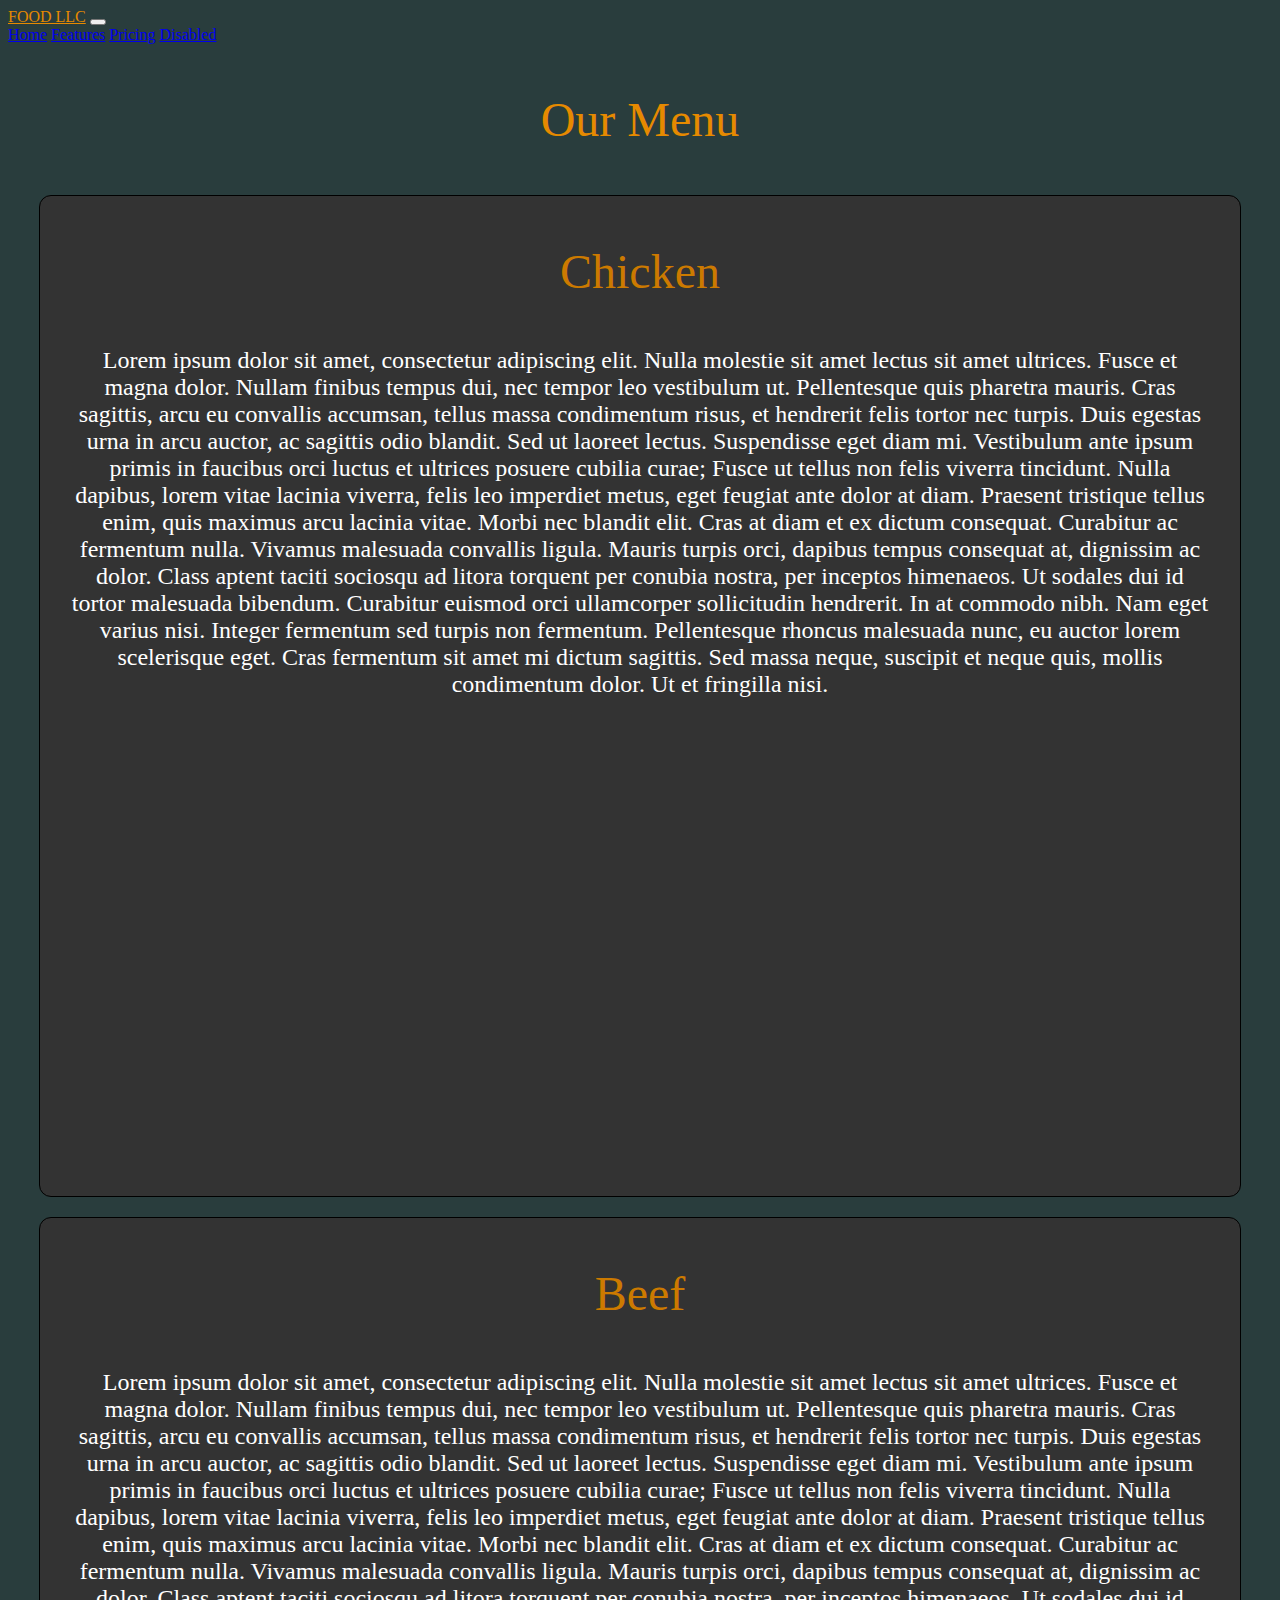
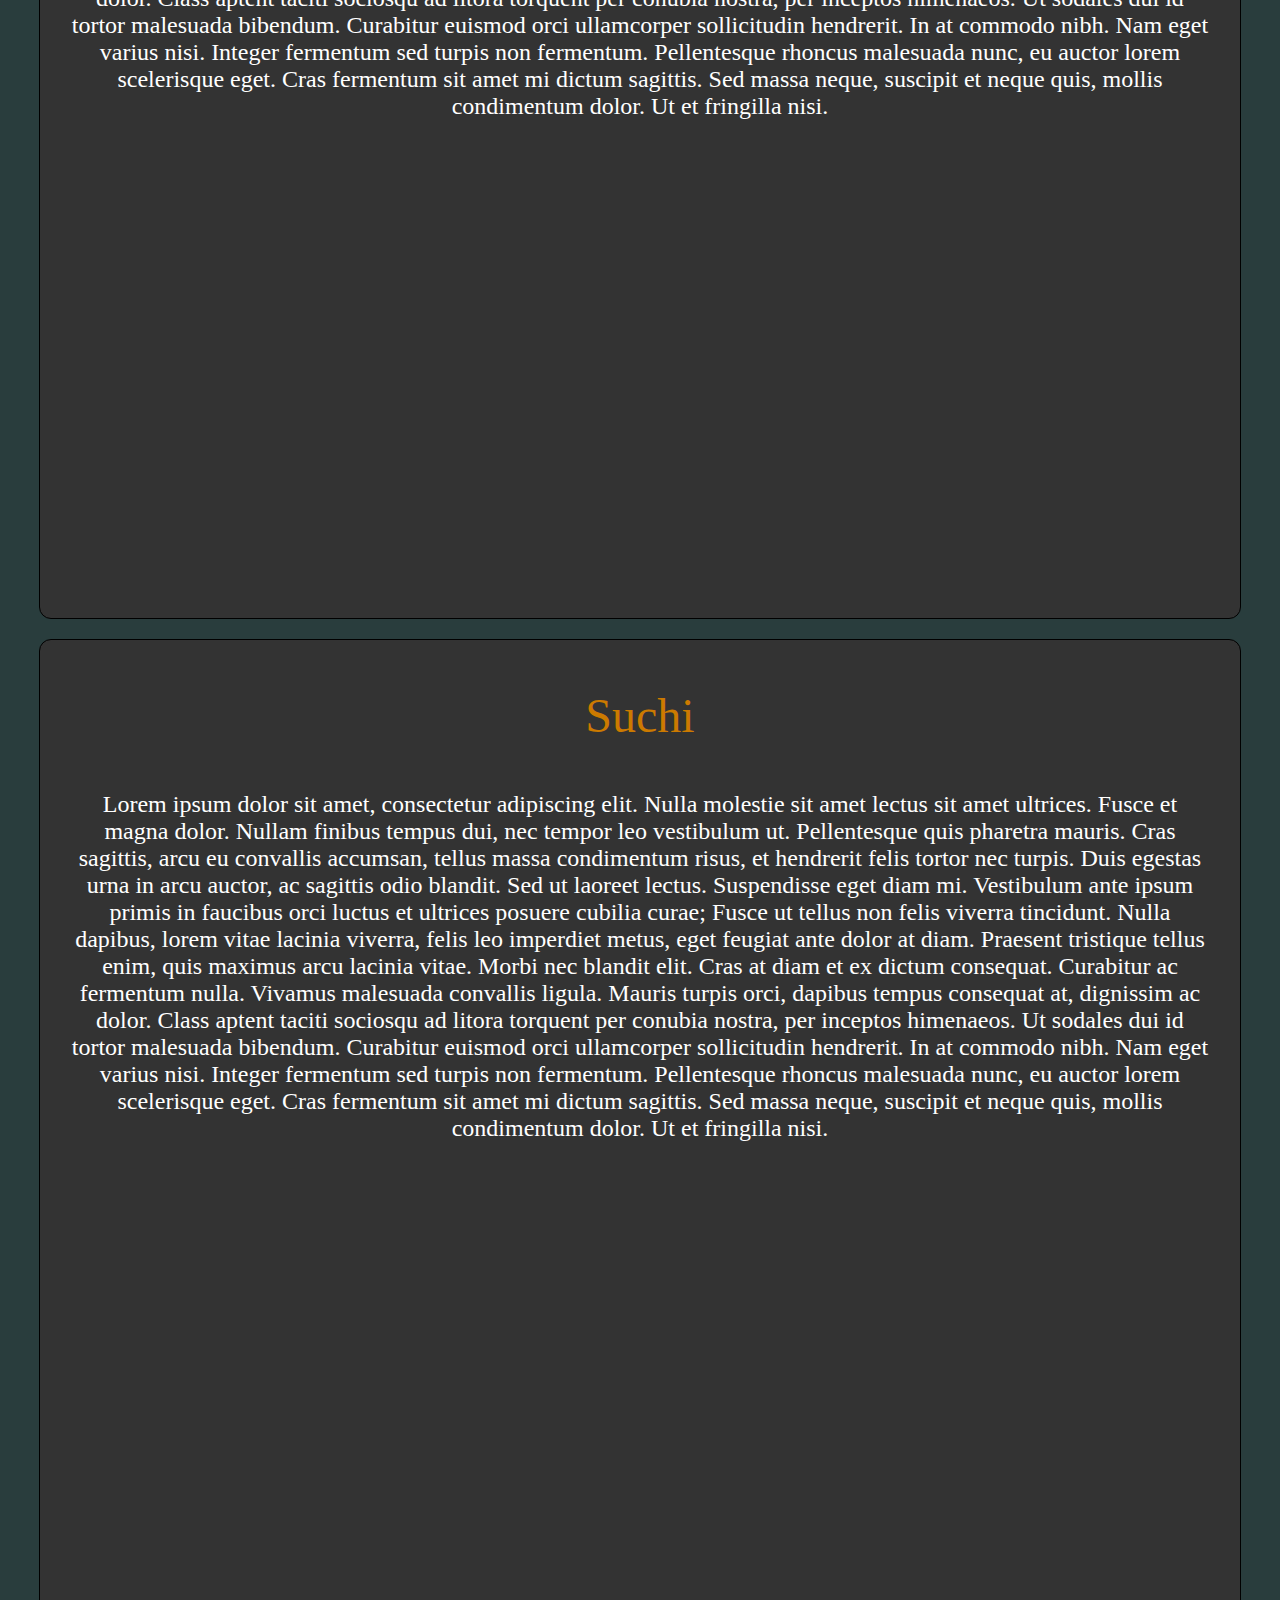
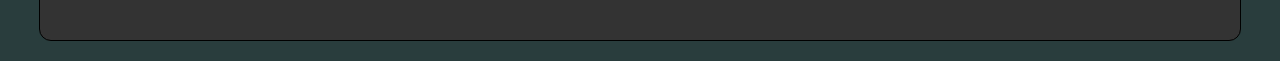
==== module3-solution/index.html @ ae7a2ca8 "3" ====
<!doctype html>
<html lang="en">
  <head>
   <meta charset="utf-8" >
   <meta name="viewport" content="width=device-width, initial-scale=1.0">
   <title>module3-solution</title>
   <link rel="stylesheet" href="css/style.css">
   <link rel="stylesheet" href="/css/bootstrap.min.css">
  </head>
  <body id="s">
    <!-- nave bar and button-->
    <header>
      <nav id="navbar" class="navbar navbar-dark bg-dark">
        <div class="container-fluid">
          <a id="brand" class="navbar-brand" href="index.html">FOOD  LLC</a>
          <button class="navbar-toggler" type="button" data-bs-toggle="collapse" data-bs-target="#navbarNavAltMarkup" aria-controls="navbarNavAltMarkup" aria-expanded="false" aria-label="Toggle navigation">
             <span class="navbar-toggler-icon"></span>
          </button>
          <div class="collapse navbar-collapse" id="navbarNavAltMarkup">
             <div class="navbar-nav">
                <a class="nav-link active" aria-current="page" href="#">Home</a>
                <a class="nav-link" href="#">Features</a>
                <a class="nav-link" href="#">Pricing</a>
                <a class="nav-link disabled" href="#" tabindex="-1" aria-disabled="true">Disabled</a>
                </div>
              </div>
        </div>
      </nav>
    </header>
    <!-- end navbar -->
    <!-- main content -->
    <p id="tit">Our Menu</p>
    <div class="container-fluid">
      <div class="box">
         <p class="inner">Chicken</p>
         <p class="graph">
           Lorem ipsum dolor sit amet, consectetur adipiscing elit. Nulla molestie sit amet lectus sit amet ultrices. Fusce et magna dolor. Nullam finibus tempus dui, nec tempor leo vestibulum ut. Pellentesque quis pharetra mauris. Cras sagittis, arcu eu convallis accumsan, tellus massa condimentum risus, et hendrerit felis tortor nec turpis. Duis egestas urna in arcu auctor, ac sagittis odio blandit. Sed ut laoreet lectus. Suspendisse eget diam mi. Vestibulum ante ipsum primis in faucibus orci luctus et ultrices posuere cubilia curae; Fusce ut tellus non felis viverra tincidunt. Nulla dapibus, lorem vitae lacinia viverra, felis leo imperdiet metus, eget feugiat ante dolor at diam. Praesent tristique tellus enim, quis maximus arcu lacinia vitae. Morbi nec blandit elit. Cras at diam et ex dictum consequat. Curabitur ac fermentum nulla.
            Vivamus malesuada convallis ligula. Mauris turpis orci, dapibus tempus consequat at, dignissim ac dolor. Class aptent taciti sociosqu ad litora torquent per conubia nostra, per inceptos himenaeos. Ut sodales dui id tortor malesuada bibendum. Curabitur euismod orci ullamcorper sollicitudin hendrerit. In at commodo nibh. Nam eget varius nisi. Integer fermentum sed turpis non fermentum. Pellentesque rhoncus malesuada nunc, eu auctor lorem scelerisque eget. Cras fermentum sit amet mi dictum sagittis. Sed massa neque, suscipit et neque quis, mollis condimentum dolor. Ut et fringilla nisi.
         </p>
      </div>
      <div class="box">
        <p class="inner">Beef</p>
        <p class="graph">
          Lorem ipsum dolor sit amet, consectetur adipiscing elit. Nulla molestie sit amet lectus sit amet ultrices. Fusce et magna dolor. Nullam finibus tempus dui, nec tempor leo vestibulum ut. Pellentesque quis pharetra mauris. Cras sagittis, arcu eu convallis accumsan, tellus massa condimentum risus, et hendrerit felis tortor nec turpis. Duis egestas urna in arcu auctor, ac sagittis odio blandit. Sed ut laoreet lectus. Suspendisse eget diam mi. Vestibulum ante ipsum primis in faucibus orci luctus et ultrices posuere cubilia curae; Fusce ut tellus non felis viverra tincidunt. Nulla dapibus, lorem vitae lacinia viverra, felis leo imperdiet metus, eget feugiat ante dolor at diam. Praesent tristique tellus enim, quis maximus arcu lacinia vitae. Morbi nec blandit elit. Cras at diam et ex dictum consequat. Curabitur ac fermentum nulla.
           Vivamus malesuada convallis ligula. Mauris turpis orci, dapibus tempus consequat at, dignissim ac dolor. Class aptent taciti sociosqu ad litora torquent per conubia nostra, per inceptos himenaeos. Ut sodales dui id tortor malesuada bibendum. Curabitur euismod orci ullamcorper sollicitudin hendrerit. In at commodo nibh. Nam eget varius nisi. Integer fermentum sed turpis non fermentum. Pellentesque rhoncus malesuada nunc, eu auctor lorem scelerisque eget. Cras fermentum sit amet mi dictum sagittis. Sed massa neque, suscipit et neque quis, mollis condimentum dolor. Ut et fringilla nisi.
        </p>
      </div>
      <div class="box">
         <p class="inner">Suchi</p>
         <p class="graph">
           Lorem ipsum dolor sit amet, consectetur adipiscing elit. Nulla molestie sit amet lectus sit amet ultrices. Fusce et magna dolor. Nullam finibus tempus dui, nec tempor leo vestibulum ut. Pellentesque quis pharetra mauris. Cras sagittis, arcu eu convallis accumsan, tellus massa condimentum risus, et hendrerit felis tortor nec turpis. Duis egestas urna in arcu auctor, ac sagittis odio blandit. Sed ut laoreet lectus. Suspendisse eget diam mi. Vestibulum ante ipsum primis in faucibus orci luctus et ultrices posuere cubilia curae; Fusce ut tellus non felis viverra tincidunt. Nulla dapibus, lorem vitae lacinia viverra, felis leo imperdiet metus, eget feugiat ante dolor at diam. Praesent tristique tellus enim, quis maximus arcu lacinia vitae. Morbi nec blandit elit. Cras at diam et ex dictum consequat. Curabitur ac fermentum nulla.
            Vivamus malesuada convallis ligula. Mauris turpis orci, dapibus tempus consequat at, dignissim ac dolor. Class aptent taciti sociosqu ad litora torquent per conubia nostra, per inceptos himenaeos. Ut sodales dui id tortor malesuada bibendum. Curabitur euismod orci ullamcorper sollicitudin hendrerit. In at commodo nibh. Nam eget varius nisi. Integer fermentum sed turpis non fermentum. Pellentesque rhoncus malesuada nunc, eu auctor lorem scelerisque eget. Cras fermentum sit amet mi dictum sagittis. Sed massa neque, suscipit et neque quis, mollis condimentum dolor. Ut et fringilla nisi.
         </p> 
      </div>
    </div>
  </body>
</html>
---- module3-solution/css/style.css ----
.box {
  width: 95%;
  height: 1000px;
  margin-right: auto;
  margin-left: auto;
  margin-bottom: 20px;
  border: 1px solid black;
  border-radius: 12px;
 background-color: #333333;
}
#s {
  background-color: #293d3d;
}
#navbar {
  margin-bottom: 20px;
}
#tit {
  text-align: center;
  color: #e68a00;
  font-size: 48px;
}
.graph {
  text-align: center;
  color: #fff;
  display: block;
  width: 95%;
  margin-right: auto;
  margin-left: auto;
  font-size: 16px;
}
.inner {
  text-align: center;
  font-size: 35px;
  color: #cc7a00;
}
#brand {
  color: #e68a00;
}
/*********tablet*******/
@media only screen and (min-width: 768px)
{
  .graph {
    font-size: 24px;
  }
  .inner {
    font-size: 32px;
  }
}
/********big screen******/
@media only screen and (min-width: 992px)
{
  .graph {
    35px
  }
  .inner {
    font-size: 48px;
  }
  
}
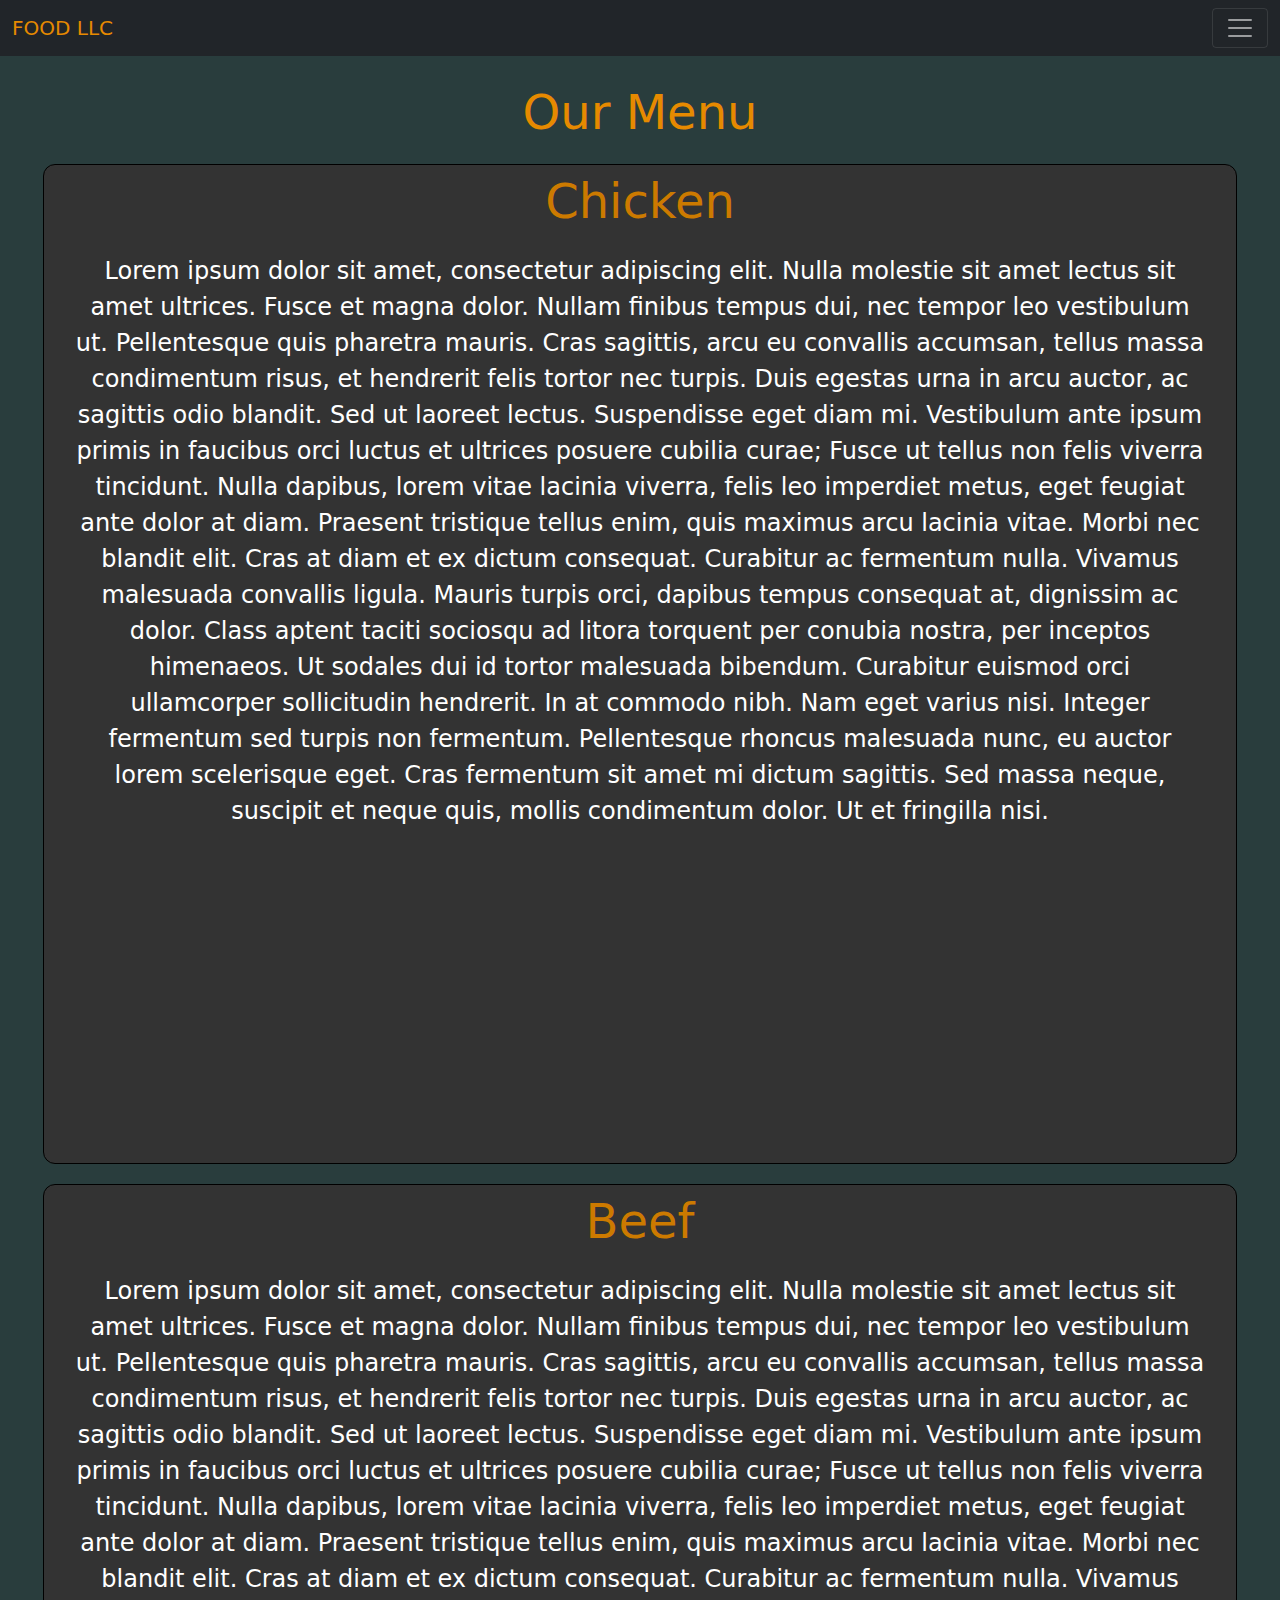
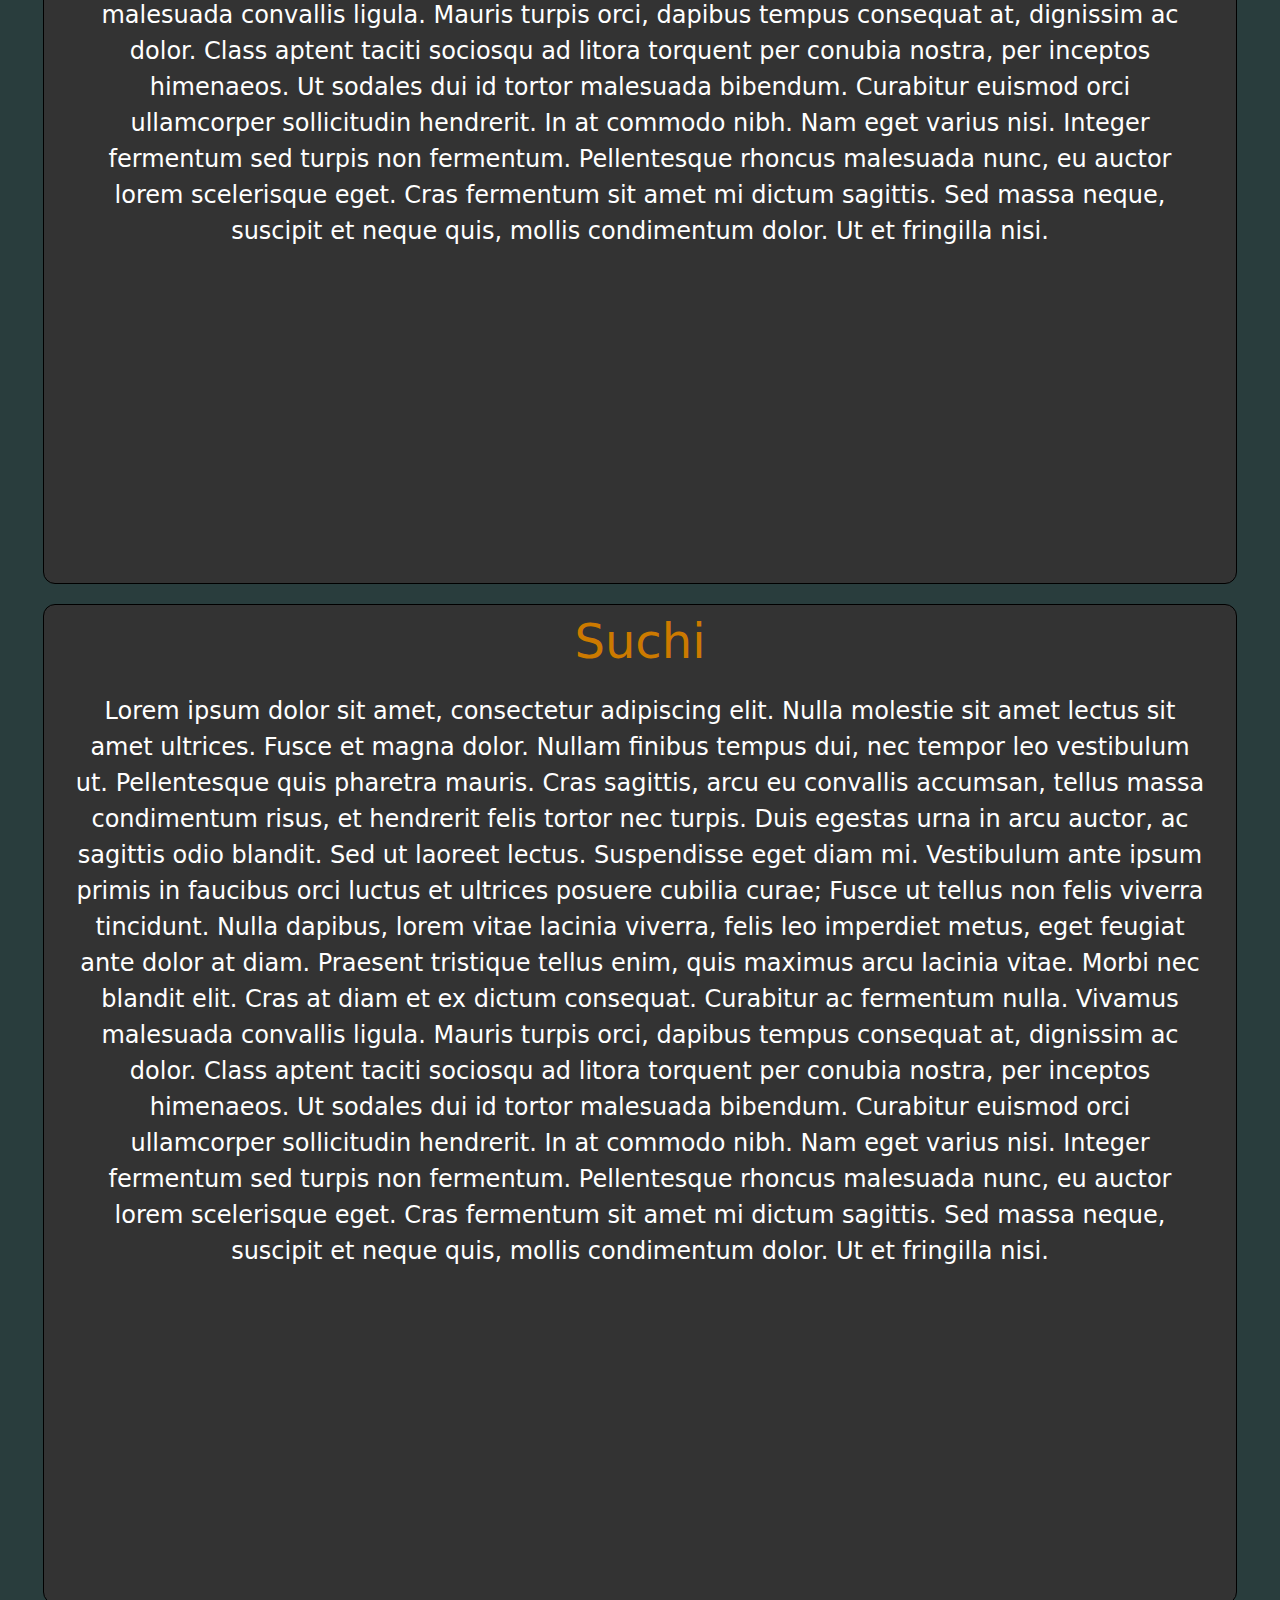
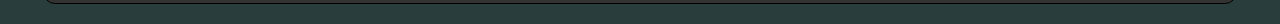
==== commit baeda638: "Update index.html" ====
--- a/module3-solution/index.html
+++ b/module3-solution/index.html
@@ -5,7 +5,7 @@
    <meta name="viewport" content="width=device-width, initial-scale=1.0">
    <title>module3-solution</title>
    <link rel="stylesheet" href="css/style.css">
-   <link rel="stylesheet" href="/css/bootstrap.min.css">
+   <link rel="stylesheet" href="css/bootstrap.min.css">
   </head>
   <body id="s">
     <!-- nave bar and button-->
@@ -54,4 +54,4 @@
       </div>
     </div>
   </body>
-</html>+</html>
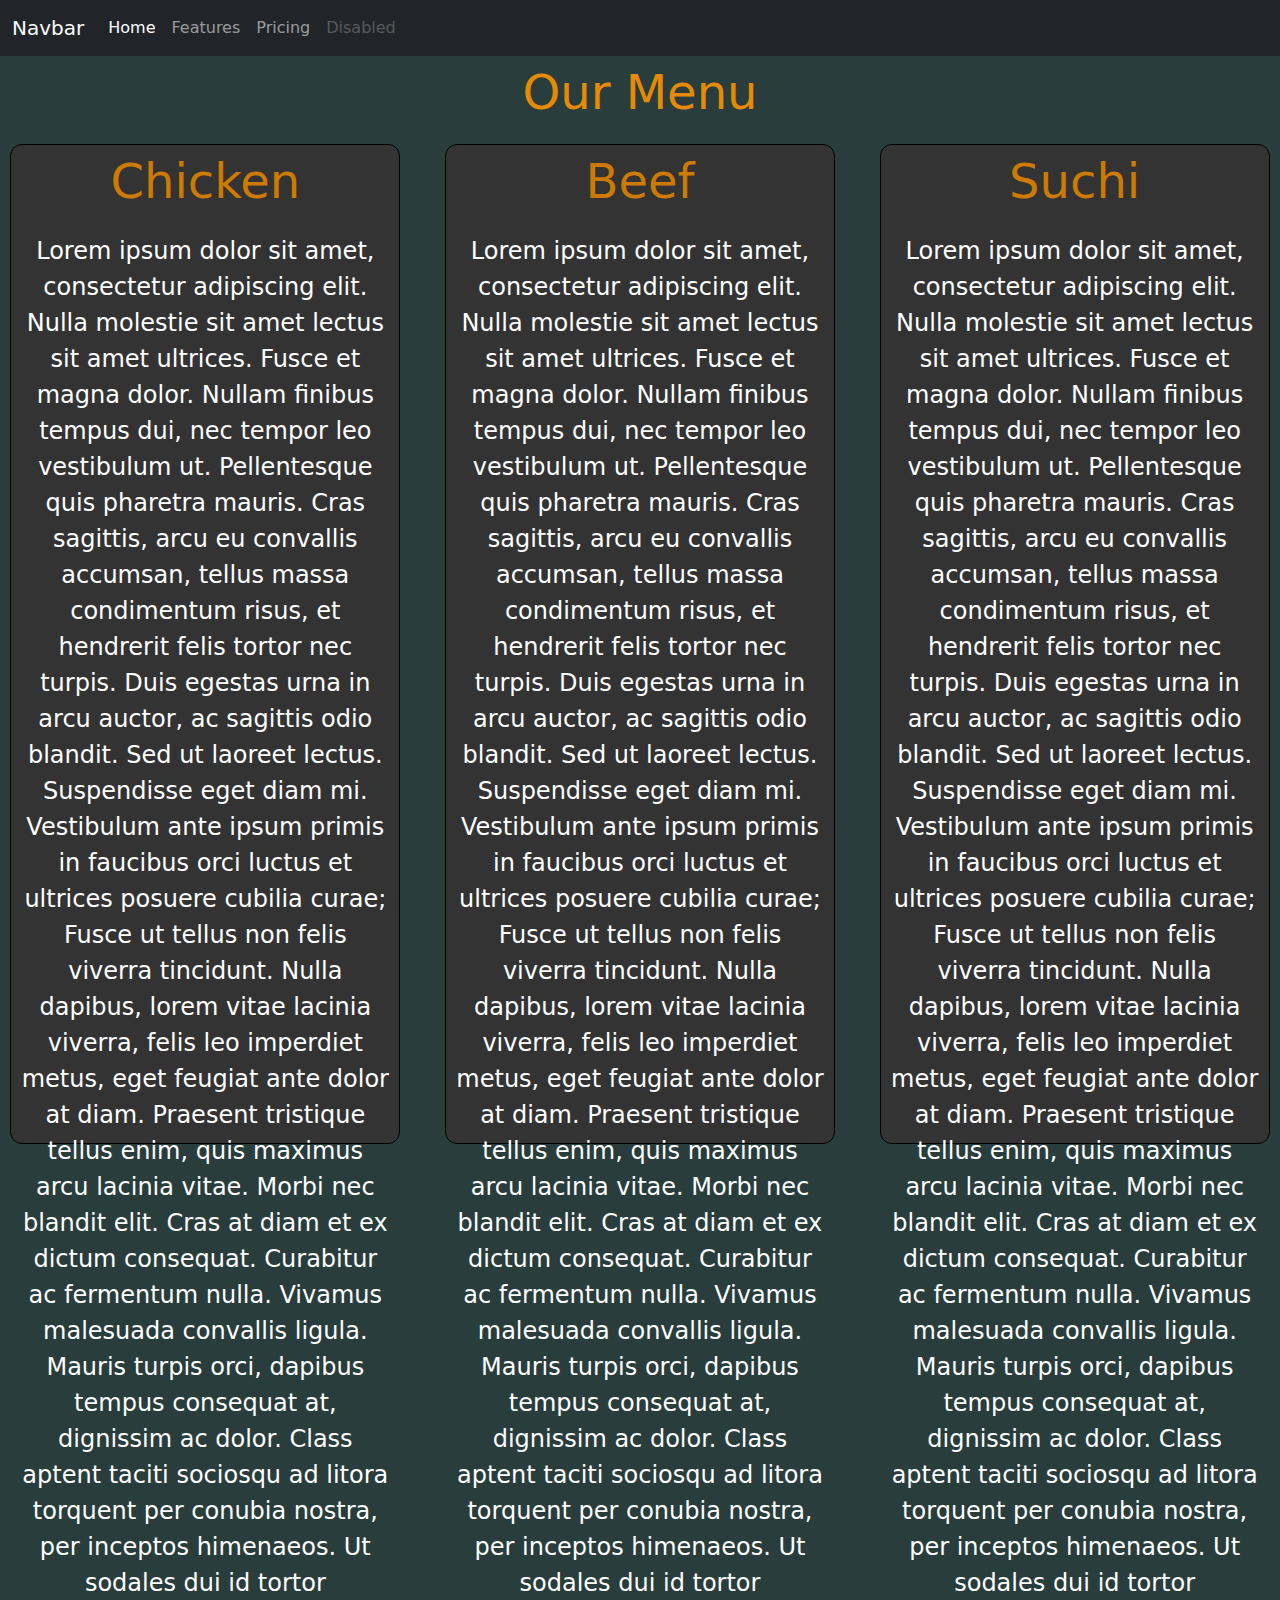
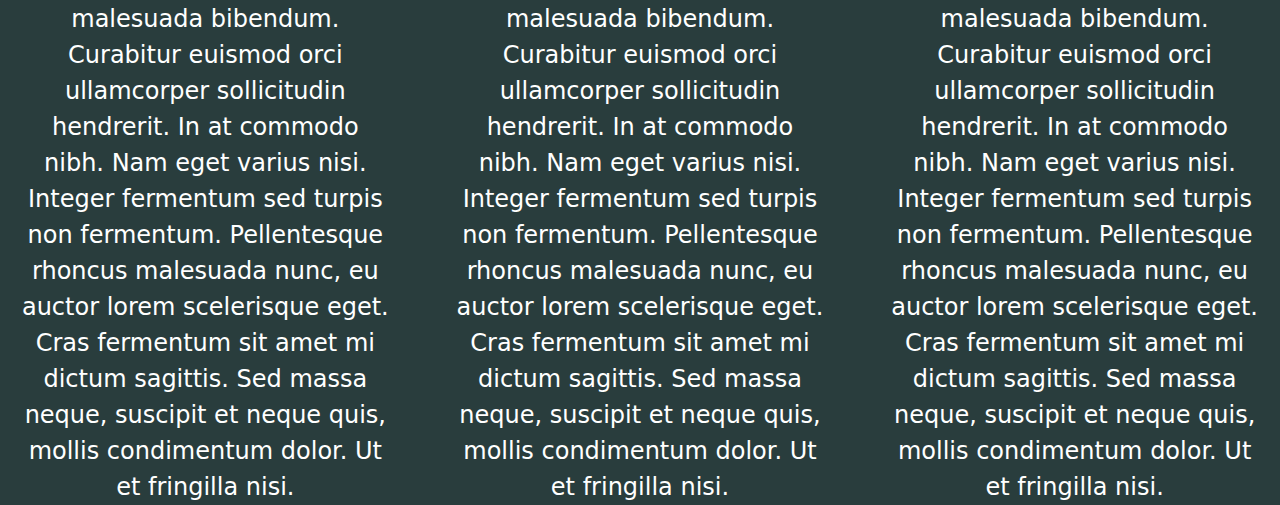
==== commit 2779e5b1: "modufied" ====
--- a/module3-solution/index.html
+++ b/module3-solution/index.html
@@ -10,34 +10,45 @@
   <body id="s">
     <!-- nave bar and button-->
     <header>
-      <nav id="navbar" class="navbar navbar-dark bg-dark">
-        <div class="container-fluid">
-          <a id="brand" class="navbar-brand" href="index.html">FOOD  LLC</a>
-          <button class="navbar-toggler" type="button" data-bs-toggle="collapse" data-bs-target="#navbarNavAltMarkup" aria-controls="navbarNavAltMarkup" aria-expanded="false" aria-label="Toggle navigation">
-             <span class="navbar-toggler-icon"></span>
-          </button>
-          <div class="collapse navbar-collapse" id="navbarNavAltMarkup">
-             <div class="navbar-nav">
-                <a class="nav-link active" aria-current="page" href="#">Home</a>
-                <a class="nav-link" href="#">Features</a>
-                <a class="nav-link" href="#">Pricing</a>
-                <a class="nav-link disabled" href="#" tabindex="-1" aria-disabled="true">Disabled</a>
-                </div>
-              </div>
-        </div>
-      </nav>
+      <nav class="navbar navbar-expand-md navbar-dark bg-dark">
+  <div class="container-fluid">
+    <a class="navbar-brand" href="#">Navbar</a>
+    <button class="navbar-toggler" type="button" data-bs-toggle="collapse" data-bs-target="#navbarNav" aria-controls="navbarNav" aria-expanded="false" aria-label="Toggle navigation">
+      <span class="navbar-toggler-icon"></span>
+    </button>
+    <div class="collapse navbar-collapse" id="navbarNav">
+      <ul class="navbar-nav">
+        <li class="nav-item">
+          <a class="nav-link active" aria-current="page" href="#">Home</a>
+        </li>
+        <li class="nav-item">
+          <a class="nav-link" href="#">Features</a>
+        </li>
+        <li class="nav-item">
+          <a class="nav-link" href="#">Pricing</a>
+        </li>
+        <li class="nav-item">
+          <a class="nav-link disabled" href="#" tabindex="-1" aria-disabled="true">Disabled</a>
+        </li>
+      </ul>
+    </div>
+  </div>
+</nav>
     </header>
     <!-- end navbar -->
     <!-- main content -->
     <p id="tit">Our Menu</p>
-    <div class="container-fluid">
-      <div class="box">
+    <div class="row">
+      <div class="col-lg-4 col-md-6 col-sm-12">
+       <div class="box">
          <p class="inner">Chicken</p>
          <p class="graph">
            Lorem ipsum dolor sit amet, consectetur adipiscing elit. Nulla molestie sit amet lectus sit amet ultrices. Fusce et magna dolor. Nullam finibus tempus dui, nec tempor leo vestibulum ut. Pellentesque quis pharetra mauris. Cras sagittis, arcu eu convallis accumsan, tellus massa condimentum risus, et hendrerit felis tortor nec turpis. Duis egestas urna in arcu auctor, ac sagittis odio blandit. Sed ut laoreet lectus. Suspendisse eget diam mi. Vestibulum ante ipsum primis in faucibus orci luctus et ultrices posuere cubilia curae; Fusce ut tellus non felis viverra tincidunt. Nulla dapibus, lorem vitae lacinia viverra, felis leo imperdiet metus, eget feugiat ante dolor at diam. Praesent tristique tellus enim, quis maximus arcu lacinia vitae. Morbi nec blandit elit. Cras at diam et ex dictum consequat. Curabitur ac fermentum nulla.
             Vivamus malesuada convallis ligula. Mauris turpis orci, dapibus tempus consequat at, dignissim ac dolor. Class aptent taciti sociosqu ad litora torquent per conubia nostra, per inceptos himenaeos. Ut sodales dui id tortor malesuada bibendum. Curabitur euismod orci ullamcorper sollicitudin hendrerit. In at commodo nibh. Nam eget varius nisi. Integer fermentum sed turpis non fermentum. Pellentesque rhoncus malesuada nunc, eu auctor lorem scelerisque eget. Cras fermentum sit amet mi dictum sagittis. Sed massa neque, suscipit et neque quis, mollis condimentum dolor. Ut et fringilla nisi.
          </p>
       </div>
+    </div>
+    <div class="col-lg-4 col-md-6 col-sm-12">
       <div class="box">
         <p class="inner">Beef</p>
         <p class="graph">
@@ -45,6 +56,8 @@
            Vivamus malesuada convallis ligula. Mauris turpis orci, dapibus tempus consequat at, dignissim ac dolor. Class aptent taciti sociosqu ad litora torquent per conubia nostra, per inceptos himenaeos. Ut sodales dui id tortor malesuada bibendum. Curabitur euismod orci ullamcorper sollicitudin hendrerit. In at commodo nibh. Nam eget varius nisi. Integer fermentum sed turpis non fermentum. Pellentesque rhoncus malesuada nunc, eu auctor lorem scelerisque eget. Cras fermentum sit amet mi dictum sagittis. Sed massa neque, suscipit et neque quis, mollis condimentum dolor. Ut et fringilla nisi.
         </p>
       </div>
+    </div>
+    <div class="col-lg-4 col-md-12 col-sm-12">
       <div class="box">
          <p class="inner">Suchi</p>
          <p class="graph">
@@ -52,6 +65,10 @@
             Vivamus malesuada convallis ligula. Mauris turpis orci, dapibus tempus consequat at, dignissim ac dolor. Class aptent taciti sociosqu ad litora torquent per conubia nostra, per inceptos himenaeos. Ut sodales dui id tortor malesuada bibendum. Curabitur euismod orci ullamcorper sollicitudin hendrerit. In at commodo nibh. Nam eget varius nisi. Integer fermentum sed turpis non fermentum. Pellentesque rhoncus malesuada nunc, eu auctor lorem scelerisque eget. Cras fermentum sit amet mi dictum sagittis. Sed massa neque, suscipit et neque quis, mollis condimentum dolor. Ut et fringilla nisi.
          </p> 
       </div>
-    </div>
+    </div>  </div>
+     <!-- jQuery (Bootstrap JS plugins depend on it) -->
+    <script src="js/jquery-3.1.1.min.js"></script>
+    <script src="js/bootstrap.min.js"></script>
+    <!-- <script src="js/script.js"></script> -->
   </body>
-</html>
+</html>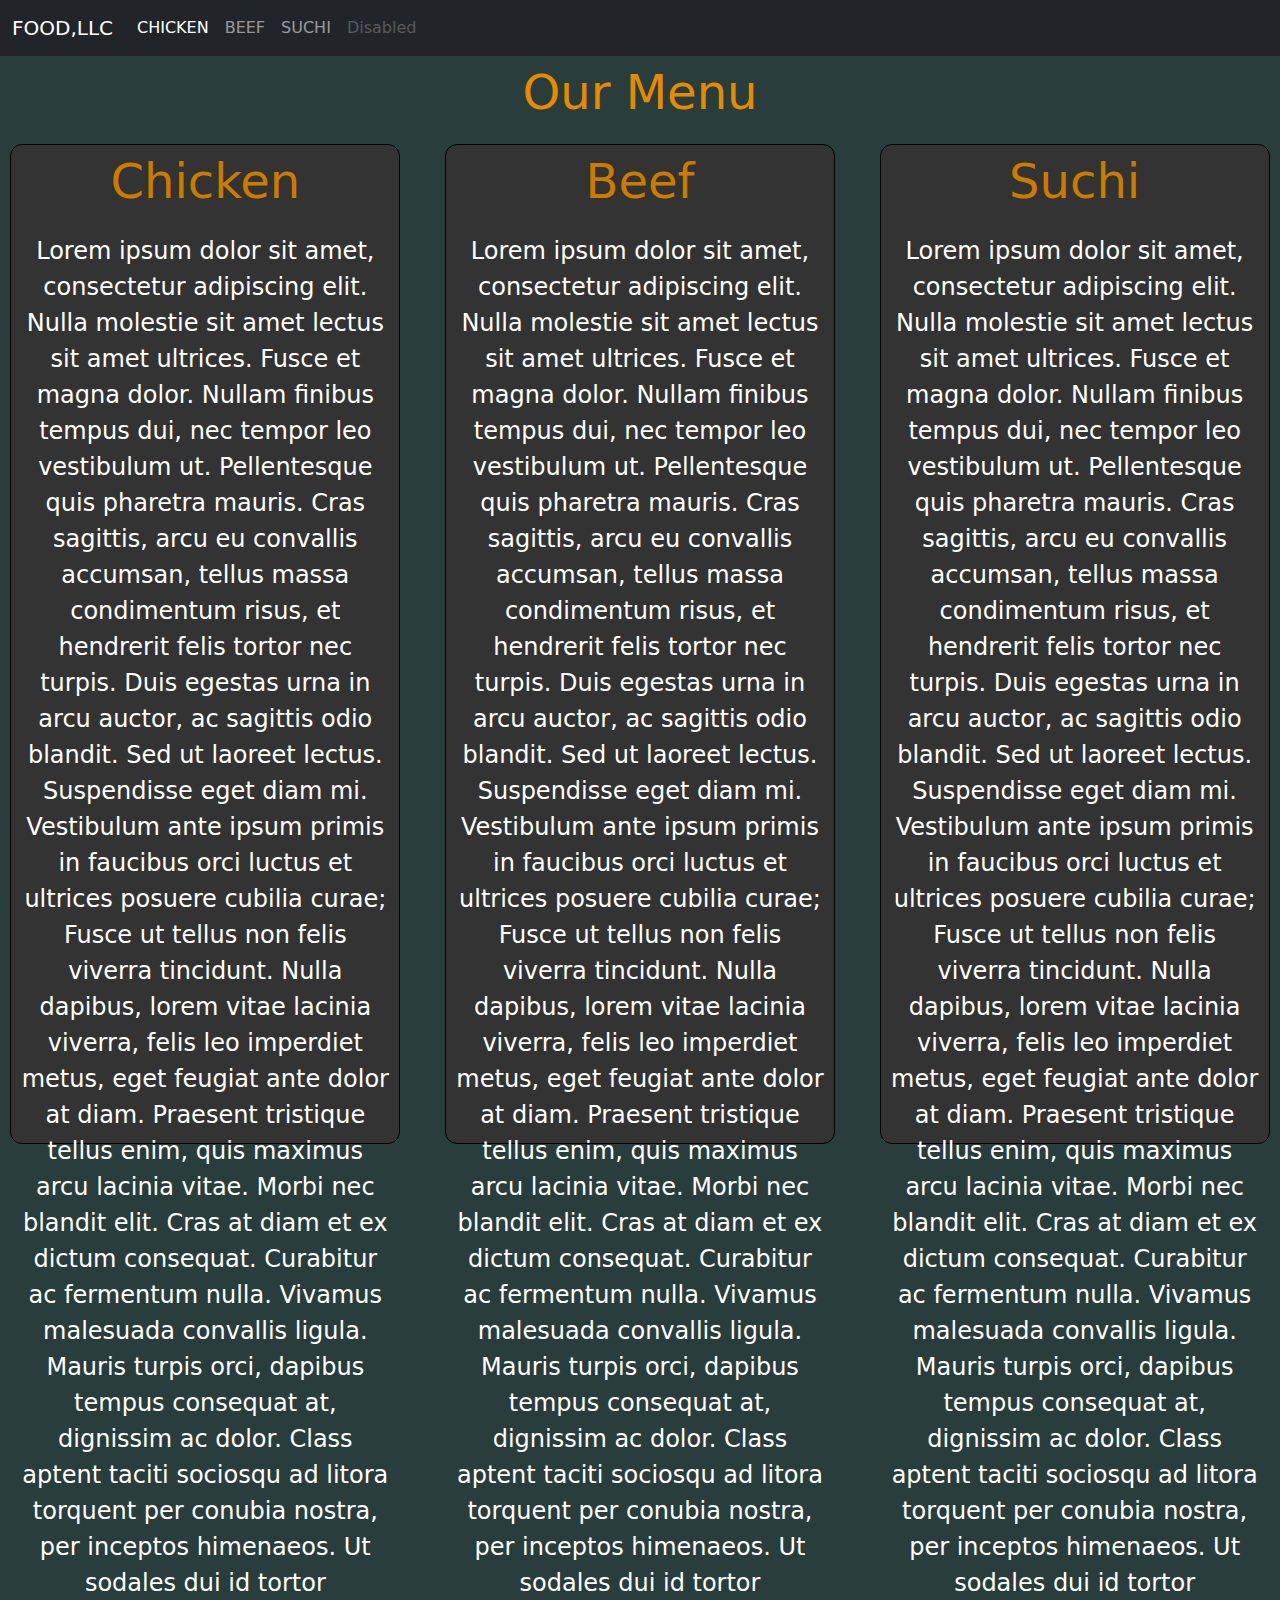
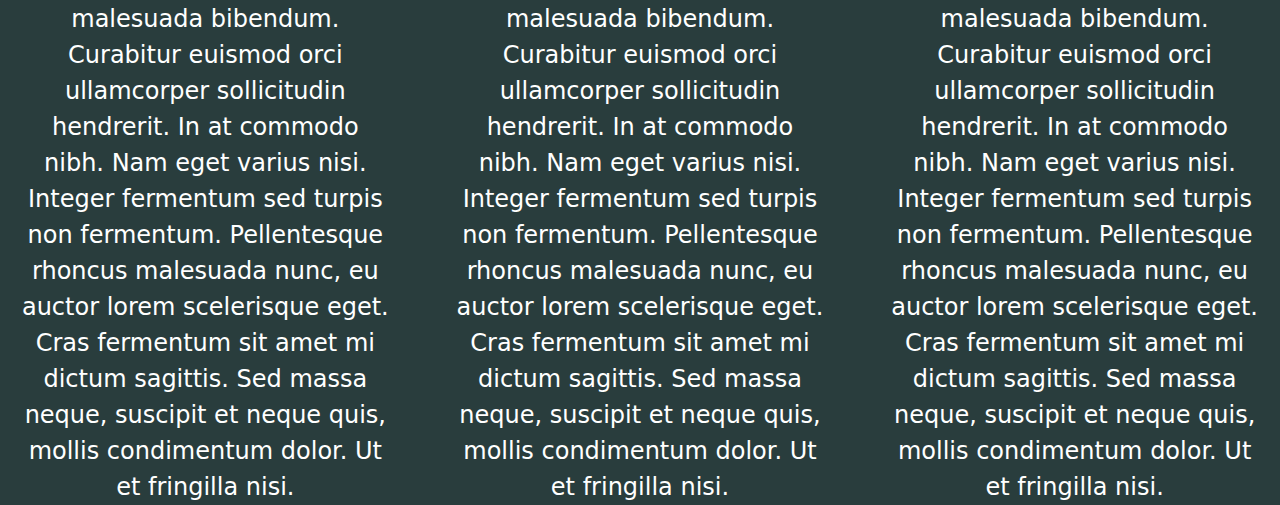
==== commit 88365cf3: "Update index.html" ====
--- a/module3-solution/index.html
+++ b/module3-solution/index.html
@@ -12,20 +12,20 @@
     <header>
       <nav class="navbar navbar-expand-md navbar-dark bg-dark">
   <div class="container-fluid">
-    <a class="navbar-brand" href="#">Navbar</a>
+    <a class="navbar-brand" href="index.html">FOOD,LLC</a>
     <button class="navbar-toggler" type="button" data-bs-toggle="collapse" data-bs-target="#navbarNav" aria-controls="navbarNav" aria-expanded="false" aria-label="Toggle navigation">
       <span class="navbar-toggler-icon"></span>
     </button>
     <div class="collapse navbar-collapse" id="navbarNav">
       <ul class="navbar-nav">
         <li class="nav-item">
-          <a class="nav-link active" aria-current="page" href="#">Home</a>
+          <a class="nav-link active" aria-current="page" href="#1">CHICKEN</a>
         </li>
         <li class="nav-item">
-          <a class="nav-link" href="#">Features</a>
+          <a class="nav-link" href="#2">BEEF</a>
         </li>
         <li class="nav-item">
-          <a class="nav-link" href="#">Pricing</a>
+          <a class="nav-link" href="#3">SUCHI</a>
         </li>
         <li class="nav-item">
           <a class="nav-link disabled" href="#" tabindex="-1" aria-disabled="true">Disabled</a>
@@ -40,7 +40,7 @@
     <p id="tit">Our Menu</p>
     <div class="row">
       <div class="col-lg-4 col-md-6 col-sm-12">
-       <div class="box">
+       <div id="1" class="box">
          <p class="inner">Chicken</p>
          <p class="graph">
            Lorem ipsum dolor sit amet, consectetur adipiscing elit. Nulla molestie sit amet lectus sit amet ultrices. Fusce et magna dolor. Nullam finibus tempus dui, nec tempor leo vestibulum ut. Pellentesque quis pharetra mauris. Cras sagittis, arcu eu convallis accumsan, tellus massa condimentum risus, et hendrerit felis tortor nec turpis. Duis egestas urna in arcu auctor, ac sagittis odio blandit. Sed ut laoreet lectus. Suspendisse eget diam mi. Vestibulum ante ipsum primis in faucibus orci luctus et ultrices posuere cubilia curae; Fusce ut tellus non felis viverra tincidunt. Nulla dapibus, lorem vitae lacinia viverra, felis leo imperdiet metus, eget feugiat ante dolor at diam. Praesent tristique tellus enim, quis maximus arcu lacinia vitae. Morbi nec blandit elit. Cras at diam et ex dictum consequat. Curabitur ac fermentum nulla.
@@ -49,7 +49,7 @@
       </div>
     </div>
     <div class="col-lg-4 col-md-6 col-sm-12">
-      <div class="box">
+      <div id="2" class="box">
         <p class="inner">Beef</p>
         <p class="graph">
           Lorem ipsum dolor sit amet, consectetur adipiscing elit. Nulla molestie sit amet lectus sit amet ultrices. Fusce et magna dolor. Nullam finibus tempus dui, nec tempor leo vestibulum ut. Pellentesque quis pharetra mauris. Cras sagittis, arcu eu convallis accumsan, tellus massa condimentum risus, et hendrerit felis tortor nec turpis. Duis egestas urna in arcu auctor, ac sagittis odio blandit. Sed ut laoreet lectus. Suspendisse eget diam mi. Vestibulum ante ipsum primis in faucibus orci luctus et ultrices posuere cubilia curae; Fusce ut tellus non felis viverra tincidunt. Nulla dapibus, lorem vitae lacinia viverra, felis leo imperdiet metus, eget feugiat ante dolor at diam. Praesent tristique tellus enim, quis maximus arcu lacinia vitae. Morbi nec blandit elit. Cras at diam et ex dictum consequat. Curabitur ac fermentum nulla.
@@ -58,7 +58,7 @@
       </div>
     </div>
     <div class="col-lg-4 col-md-12 col-sm-12">
-      <div class="box">
+      <div id="3" class="box">
          <p class="inner">Suchi</p>
          <p class="graph">
            Lorem ipsum dolor sit amet, consectetur adipiscing elit. Nulla molestie sit amet lectus sit amet ultrices. Fusce et magna dolor. Nullam finibus tempus dui, nec tempor leo vestibulum ut. Pellentesque quis pharetra mauris. Cras sagittis, arcu eu convallis accumsan, tellus massa condimentum risus, et hendrerit felis tortor nec turpis. Duis egestas urna in arcu auctor, ac sagittis odio blandit. Sed ut laoreet lectus. Suspendisse eget diam mi. Vestibulum ante ipsum primis in faucibus orci luctus et ultrices posuere cubilia curae; Fusce ut tellus non felis viverra tincidunt. Nulla dapibus, lorem vitae lacinia viverra, felis leo imperdiet metus, eget feugiat ante dolor at diam. Praesent tristique tellus enim, quis maximus arcu lacinia vitae. Morbi nec blandit elit. Cras at diam et ex dictum consequat. Curabitur ac fermentum nulla.
@@ -71,4 +71,4 @@
     <script src="js/bootstrap.min.js"></script>
     <!-- <script src="js/script.js"></script> -->
   </body>
-</html>+</html>
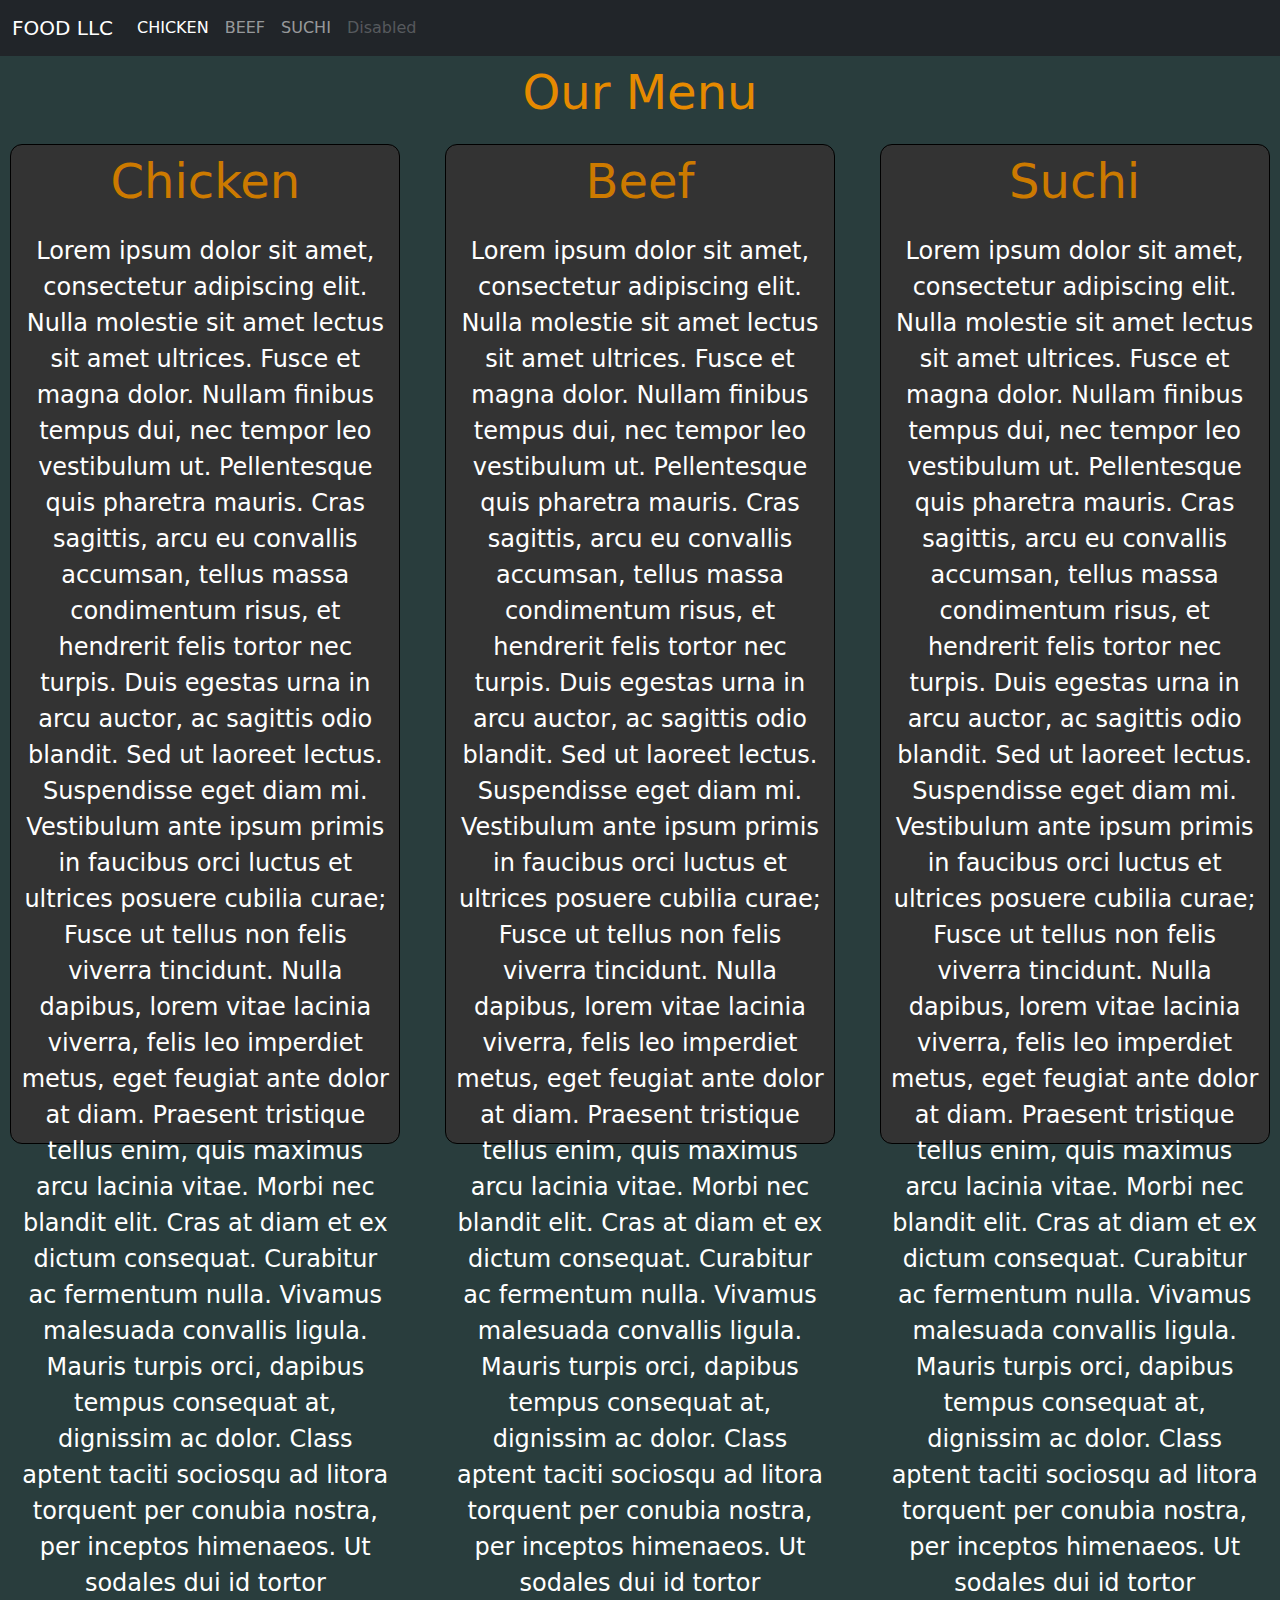
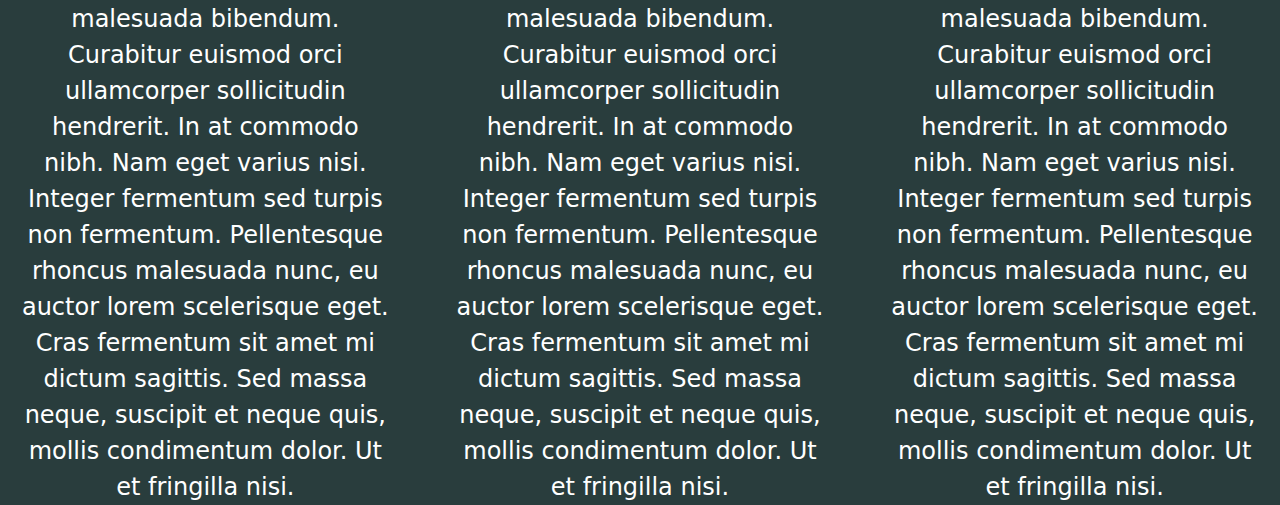
==== commit a907238a: "Update index.html" ====
--- a/module3-solution/index.html
+++ b/module3-solution/index.html
@@ -12,7 +12,7 @@
     <header>
       <nav class="navbar navbar-expand-md navbar-dark bg-dark">
   <div class="container-fluid">
-    <a class="navbar-brand" href="index.html">FOOD,LLC</a>
+    <a class="navbar-brand" href="index.html">FOOD LLC</a>
     <button class="navbar-toggler" type="button" data-bs-toggle="collapse" data-bs-target="#navbarNav" aria-controls="navbarNav" aria-expanded="false" aria-label="Toggle navigation">
       <span class="navbar-toggler-icon"></span>
     </button>
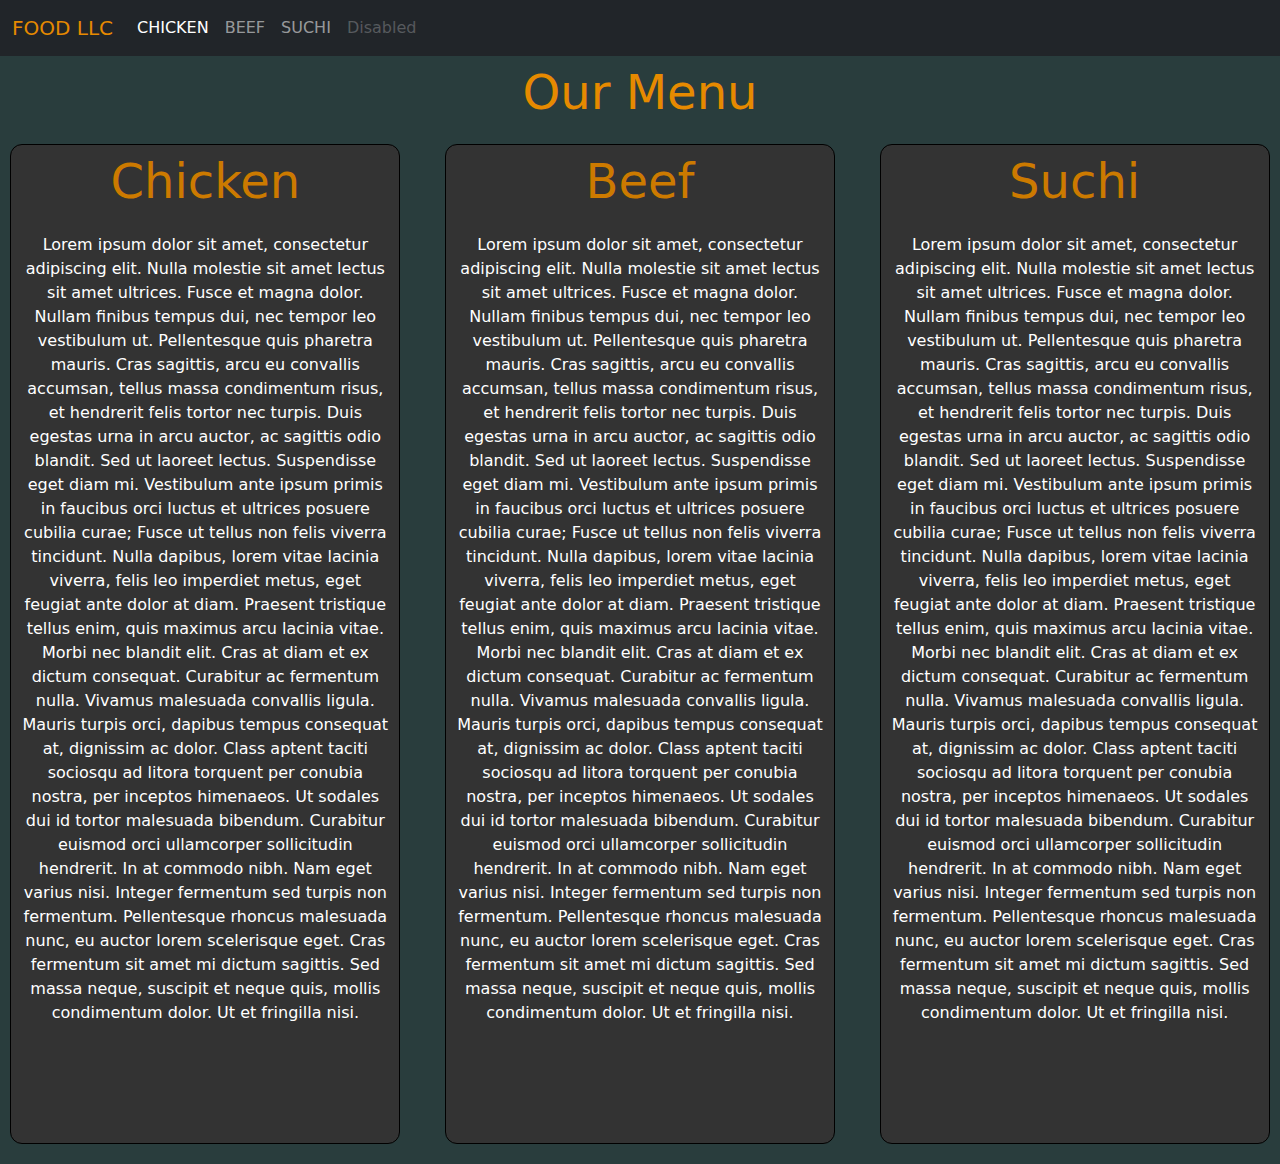
==== commit b49a138c: "Update index.html" ====
--- a/module3-solution/index.html
+++ b/module3-solution/index.html
@@ -12,7 +12,7 @@
     <header>
       <nav class="navbar navbar-expand-md navbar-dark bg-dark">
   <div class="container-fluid">
-    <a class="navbar-brand" href="index.html">FOOD LLC</a>
+    <a id="brand" class="navbar-brand" href="index.html">FOOD LLC</a>
     <button class="navbar-toggler" type="button" data-bs-toggle="collapse" data-bs-target="#navbarNav" aria-controls="navbarNav" aria-expanded="false" aria-label="Toggle navigation">
       <span class="navbar-toggler-icon"></span>
     </button>
--- a/module3-solution/css/style.css
+++ b/module3-solution/css/style.css
@@ -40,7 +40,7 @@
 @media only screen and (min-width: 768px)
 {
   .graph {
-    font-size: 24px;
+    font-size: 16px;
   }
   .inner {
     font-size: 32px;
@@ -56,4 +56,4 @@
     font-size: 48px;
   }
   
-}+}
